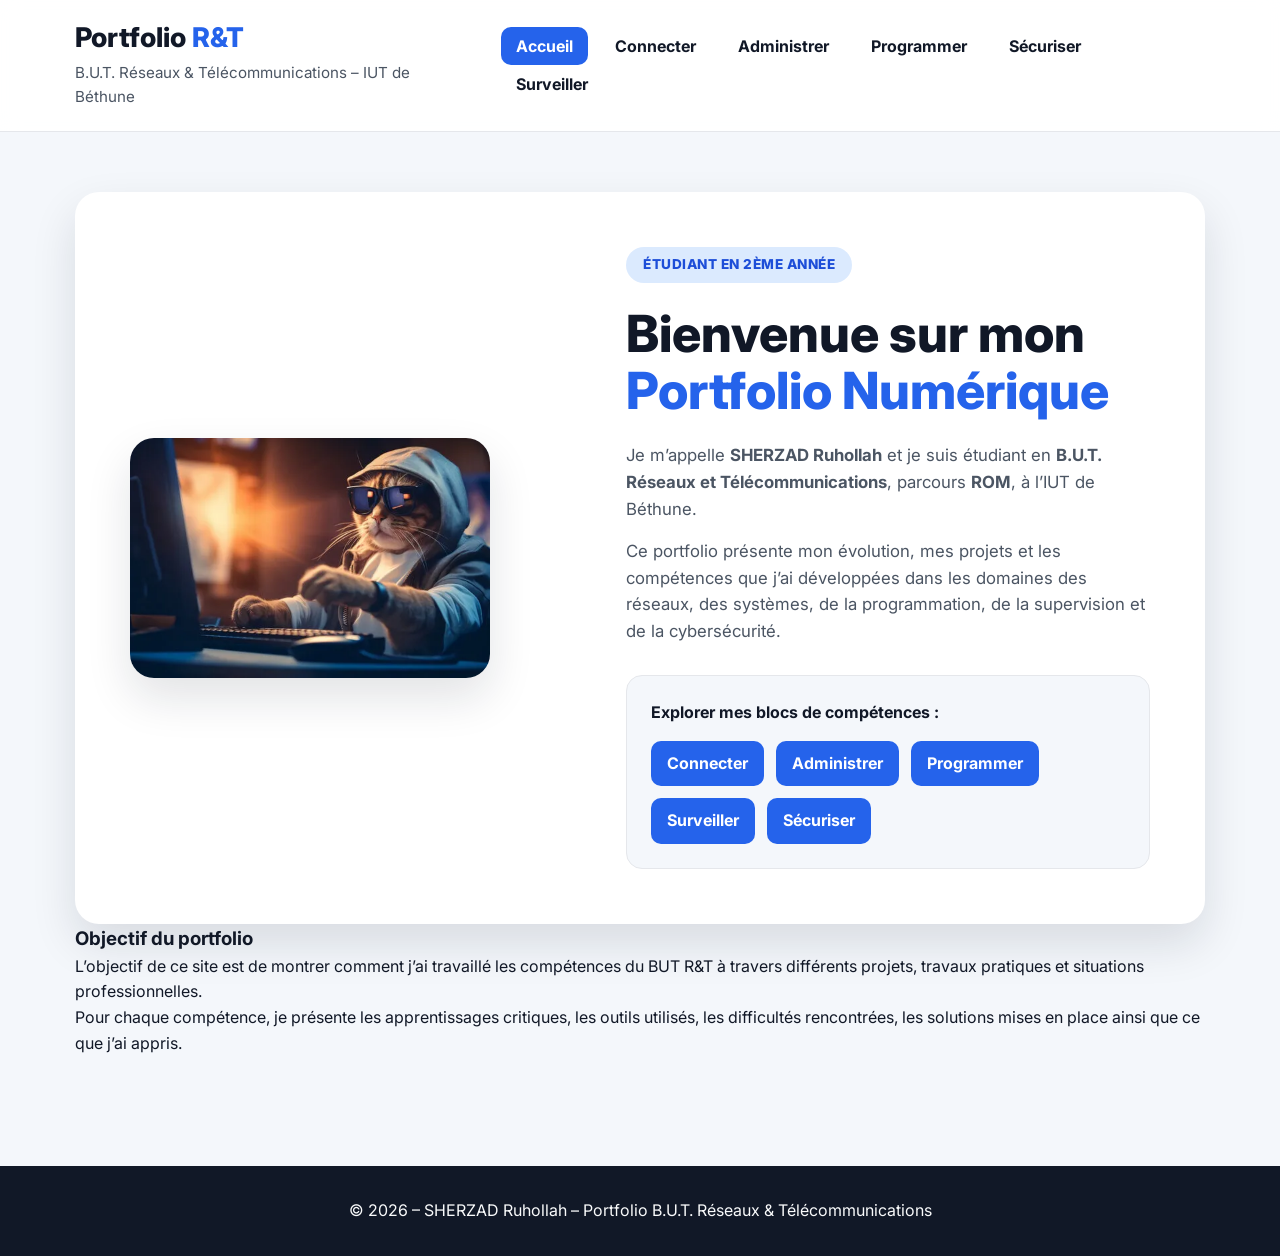
==== index.html @ 690c82de "Initial portfolio version" ====
<!DOCTYPE html>
<html lang="fr">
<head>
    <meta charset="UTF-8">
    <meta name="viewport" content="width=device-width, initial-scale=1.0">
    <title>Accueil | Portfolio SHERZAD Ruhollah</title>
    <link rel="stylesheet" href="style.css">
    <link href="https://fonts.googleapis.com/css2?family=Inter:wght@400;500;600;700;800&display=swap" rel="stylesheet">
</head>

<body class="page-home">

<header class="main-header">
    <div class="header-container">
        <div class="header-left">
            <h1>Portfolio <span class="highlight">R&T</span></h1>
            <p>B.U.T. Réseaux & Télécommunications – IUT de Béthune</p>
        </div>

        <nav class="header-right">
            <ul>
                <li><a href="index.html" class="nav-link active">Accueil</a></li>
                <li><a href="connecter.html" class="nav-link">Connecter</a></li>
                <li><a href="administrer.html" class="nav-link">Administrer</a></li>
                <li><a href="programmer.html" class="nav-link">Programmer</a></li>
                <li><a href="securiser.html" class="nav-link">Sécuriser</a></li>
                <li><a href="surveiller.html" class="nav-link">Surveiller</a></li>
            </ul>
        </nav>
    </div>
</header>

<main class="home-main">

    <section class="hero-section">
        <div class="hero-left">
            <img src="pic.webp" alt="Photo de SHERZAD Ruhollah" class="hero-side-image">
        </div>

        <div class="hero-right">
            <span class="badge">Étudiant en 2ème année</span>

            <h2>
                Bienvenue sur mon <br>
                <span class="highlight">Portfolio Numérique</span>
            </h2>

            <p class="hero-description">
                Je m’appelle <strong>SHERZAD Ruhollah</strong> et je suis étudiant en 
                <strong>B.U.T. Réseaux et Télécommunications</strong>, parcours 
                <strong>ROM</strong>, à l’IUT de Béthune.
            </p>

            <p class="hero-description">
                Ce portfolio présente mon évolution, mes projets et les compétences que j’ai développées
                dans les domaines des réseaux, des systèmes, de la programmation, de la supervision
                et de la cybersécurité.
            </p>

            <div class="hero-cta-box">
                <p>Explorer mes blocs de compétences :</p>

                <div class="cta-buttons">
                    <a href="connecter.html" class="btn-mini">Connecter</a>
                    <a href="administrer.html" class="btn-mini">Administrer</a>
                    <a href="programmer.html" class="btn-mini">Programmer</a>
                    <a href="surveiller.html" class="btn-mini">Surveiller</a>
                    <a href="securiser.html" class="btn-mini">Sécuriser</a>
                </div>
            </div>
        </div>
    </section>

    <section class="intro-section">
        <h3>Objectif du portfolio</h3>

        <p>
            L’objectif de ce site est de montrer comment j’ai travaillé les compétences du BUT R&T
            à travers différents projets, travaux pratiques et situations professionnelles.
        </p>

        <p>
            Pour chaque compétence, je présente les apprentissages critiques, les outils utilisés,
            les difficultés rencontrées, les solutions mises en place ainsi que ce que j’ai appris.
        </p>
    </section>

</main>

<footer class="main-footer">
    <p>© 2026 – SHERZAD Ruhollah – Portfolio B.U.T. Réseaux & Télécommunications</p>
</footer>

</body>
</html>
---- style.css ----
/* --- 1. MODERN SETUP & VARIABLES --- */
:root {
    --primary: #2563eb;
    --primary-dark: #1d4ed8;
    --primary-light: #dbeafe;
    --accent: #e7f3ff;

    --surface: #ffffff;
    --background: #f4f7fb;
    --border: #e5e7eb;
    --text-main: #111827;
    --text-muted: #4b5563;
    --text-on-dark: #f9fafb;

    --shadow-sm: 0 2px 8px rgba(0, 0, 0, 0.05);
    --shadow-md: 0 12px 30px rgba(15, 23, 42, 0.08);
    --shadow-lg: 0 20px 45px rgba(15, 23, 42, 0.12);

    --transition: all 0.25s ease;
    --radius-lg: 24px;
    --radius-md: 16px;
    --radius-sm: 10px;
}

/* --- 2. RESET --- */
*, *::before, *::after {
    margin: 0;
    padding: 0;
    box-sizing: border-box;
}

html {
    scroll-behavior: smooth;
}

body {
    font-family: 'Inter', system-ui, -apple-system, sans-serif;
    background: var(--background);
    color: var(--text-main);
    line-height: 1.6;
    font-size: 16px;
    -webkit-font-smoothing: antialiased;
}

img {
    max-width: 100%;
    display: block;
}

/* --- 3. GLOBAL COMPONENTS --- */
.container,
.header-container,
.topic-container,
.topic-banner-content {
    max-width: 1200px;
    margin: 0 auto;
    padding-left: 35px;
    padding-right: 35px;
}

.highlight {
    color: var(--primary);
}

.badge {
    display: inline-flex;
    align-items: center;
    width: fit-content;
    background: var(--primary-light);
    color: var(--primary-dark);
    font-weight: 800;
    padding: 7px 17px;
    border-radius: 999px;
    font-size: 0.85rem;
    text-transform: uppercase;
    letter-spacing: 0.5px;
    margin-bottom: 1.4rem;
}

/* --- 4. HEADER --- */
.main-header {
    background: rgba(255, 255, 255, 0.92);
    backdrop-filter: blur(10px);
    border-bottom: 1px solid var(--border);
    position: sticky;
    top: 0;
    z-index: 1000;
}

.header-container {
    min-height: 100px;
    padding-top: 22px;
    padding-bottom: 22px;
    display: flex;
    justify-content: space-between;
    align-items: center;
    gap: 30px;
}

.header-left h1 {
    font-size: 1.7rem;
    font-weight: 800;
    line-height: 1.2;
}

.header-left p {
    color: var(--text-muted);
    font-size: 0.95rem;
    margin-top: 6px;
}

.header-right ul,
.nav-list {
    display: flex;
    align-items: center;
    gap: 12px;
    list-style: none;
    flex-wrap: wrap;
}

.header-right a,
.nav-link {
    text-decoration: none;
    color: var(--text-main);
    font-weight: 700;
    padding: 9px 15px;
    border-radius: var(--radius-sm);
    transition: var(--transition);
}

.header-right a:hover,
.header-right a.active,
.nav-link:hover,
.nav-link.active {
    background: var(--primary);
    color: white;
}

/* --- 5. HOME HERO --- */
.home-main {
    max-width: 1200px;
    margin: 0 auto;
    padding: 60px 35px;
}

.hero-section {
    display: grid;
    grid-template-columns: 1fr 1.2fr;
    gap: 60px;
    align-items: center;
    background: var(--surface);
    padding: 55px;
    border-radius: var(--radius-lg);
    box-shadow: var(--shadow-lg);
}

.hero-side-image {
    width: 100%;
    max-width: 360px;
    border-radius: var(--radius-lg);
    object-fit: cover;
    box-shadow: var(--shadow-lg);
}

.hero-right h2 {
    font-size: clamp(2.1rem, 4vw, 3.4rem);
    line-height: 1.1;
    margin-bottom: 24px;
    font-weight: 800;
}

.hero-description {
    color: var(--text-muted);
    font-size: 1.05rem;
    margin-bottom: 15px;
}

.hero-cta-box {
    margin-top: 30px;
    padding: 24px;
    background: var(--background);
    border: 1px solid var(--border);
    border-radius: var(--radius-md);
}

.hero-cta-box p {
    font-weight: 700;
    margin-bottom: 15px;
}

.cta-buttons {
    display: flex;
    flex-wrap: wrap;
    gap: 12px;
}

.btn-mini {
    text-decoration: none;
    background: var(--primary);
    color: white;
    padding: 10px 16px;
    border-radius: var(--radius-sm);
    font-weight: 700;
    transition: var(--transition);
}

.btn-mini:hover {
    background: var(--primary-dark);
    transform: translateY(-2px);
}

/* --- 6. TOPIC / COMPETENCE PAGES --- */
.topic-banner {
    background: linear-gradient(135deg, #073763, #0b7cff);
    color: white;
}

.topic-banner-content {
    padding-top: 75px;
    padding-bottom: 75px;
    text-align: center;
}

.topic-banner h2 {
    font-size: 2.3rem;
    font-weight: 800;
    margin-bottom: 12px;
}

.topic-banner p {
    font-size: 1.05rem;
    max-width: 850px;
    margin: 0 auto;
    color: rgba(255, 255, 255, 0.92);
}

.topic-container {
    padding-top: 50px;
    padding-bottom: 50px;
}

.topic-card {
    background: var(--surface);
    border: 1px solid var(--border);
    border-radius: var(--radius-lg);
    box-shadow: var(--shadow-md);
    padding: 32px;
    margin-bottom: 35px;
}

.card-header h3 {
    font-size: 1.55rem;
    margin-bottom: 16px;
}

.card-body p {
    color: var(--text-muted);
    margin-bottom: 14px;
}

.skills-tags {
    display: flex;
    flex-wrap: wrap;
    gap: 10px;
    margin-top: 20px;
}

.tag {
    background: var(--primary-light);
    color: var(--primary-dark);
    padding: 8px 13px;
    border-radius: 999px;
    font-size: 0.9rem;
    font-weight: 700;
}

/* --- 7. AC CARDS GRID --- */
.ac-interactive-grid {
    margin-top: 45px;
    display: grid;
    grid-template-columns: repeat(2, minmax(0, 1fr));
    gap: 22px;
}

.ac-interactive-grid > h3 {
    grid-column: 1 / -1;
    font-size: 1.6rem;
    margin-bottom: 5px;
}

.ac-item {
    background: var(--surface);
    border: 1px solid var(--border);
    border-radius: 22px;
    box-shadow: var(--shadow-md);
    overflow: hidden;
    transition: var(--transition);
}

.ac-item:hover {
    transform: translateY(-4px);
    box-shadow: var(--shadow-lg);
    border-color: var(--primary);
}

.ac-item summary {
    list-style: none;
    cursor: pointer;
    padding: 26px;
    min-height: 155px;
    display: flex;
    flex-direction: column;
    justify-content: space-between;
}

.ac-item summary::-webkit-details-marker {
    display: none;
}

.ac-item summary::after {
    content: "Voir le détail →";
    color: var(--primary);
    font-size: 0.85rem;
    font-weight: 800;
    margin-top: 18px;
}

.ac-item[open] summary::after {
    content: "Réduire ↑";
}

.ac-code {
    display: inline-block;
    background: var(--primary-light);
    color: var(--primary-dark);
    font-weight: 800;
    font-size: 0.9rem;
    padding: 7px 12px;
    border-radius: 999px;
    margin-bottom: 14px;
}

.ac-title {
    display: block;
    font-size: 1.05rem;
    font-weight: 800;
    color: var(--text-main);
    line-height: 1.4;
}

.click-hint {
    display: none;
}

.ac-content {
    padding: 0 26px 28px;
    color: var(--text-muted);
    font-size: 0.96rem;
    line-height: 1.75;
}

.ac-content p {
    margin-bottom: 14px;
}

.ac-content strong {
    color: var(--text-main);
}

.ac-item[open] {
    grid-column: 1 / -1;
    border-color: var(--primary);
}

.ac-item[open] summary {
    min-height: auto;
    background: #f8fbff;
    border-bottom: 1px solid var(--border);
}

/* --- 8. SYNTHESIS / GRID --- */
.soft-card {
    margin-top: 45px;
}

.skills-grid {
    display: grid;
    grid-template-columns: repeat(3, 1fr);
    gap: 18px;
    margin-top: 22px;
}

.skills-grid div {
    background: var(--background);
    padding: 20px;
    border-radius: var(--radius-md);
    border: 1px solid var(--border);
}

.skills-grid strong {
    display: block;
    margin-bottom: 10px;
}

.skills-grid ul {
    padding-left: 20px;
    color: var(--text-muted);
}

/* --- 9. FOOTER --- */
.main-footer {
    background: var(--text-main);
    color: var(--text-on-dark);
    padding: 32px 20px;
    text-align: center;
    margin-top: 50px;
}

/* --- 10. RESPONSIVE --- */
@media (max-width: 968px) {
    .header-container {
        flex-direction: column;
        align-items: flex-start;
        min-height: auto;
    }

    .hero-section {
        grid-template-columns: 1fr;
        gap: 35px;
        padding: 35px;
    }

    .hero-left {
        order: 2;
    }

    .hero-right {
        order: 1;
    }

    .skills-grid {
        grid-template-columns: 1fr;
    }
}

@media (max-width: 800px) {
    .ac-interactive-grid {
        grid-template-columns: 1fr;
    }

    .ac-item[open] {
        grid-column: auto;
    }
}

@media (max-width: 600px) {
    .container,
    .header-container,
    .topic-container,
    .topic-banner-content,
    .home-main {
        padding-left: 20px;
        padding-right: 20px;
    }

    .topic-banner-content {
        padding-top: 55px;
        padding-bottom: 55px;
    }

    .topic-banner h2 {
        font-size: 1.9rem;
    }

    .topic-card {
        padding: 24px;
    }

    .hero-right h2 {
        font-size: 2rem;
    }
}
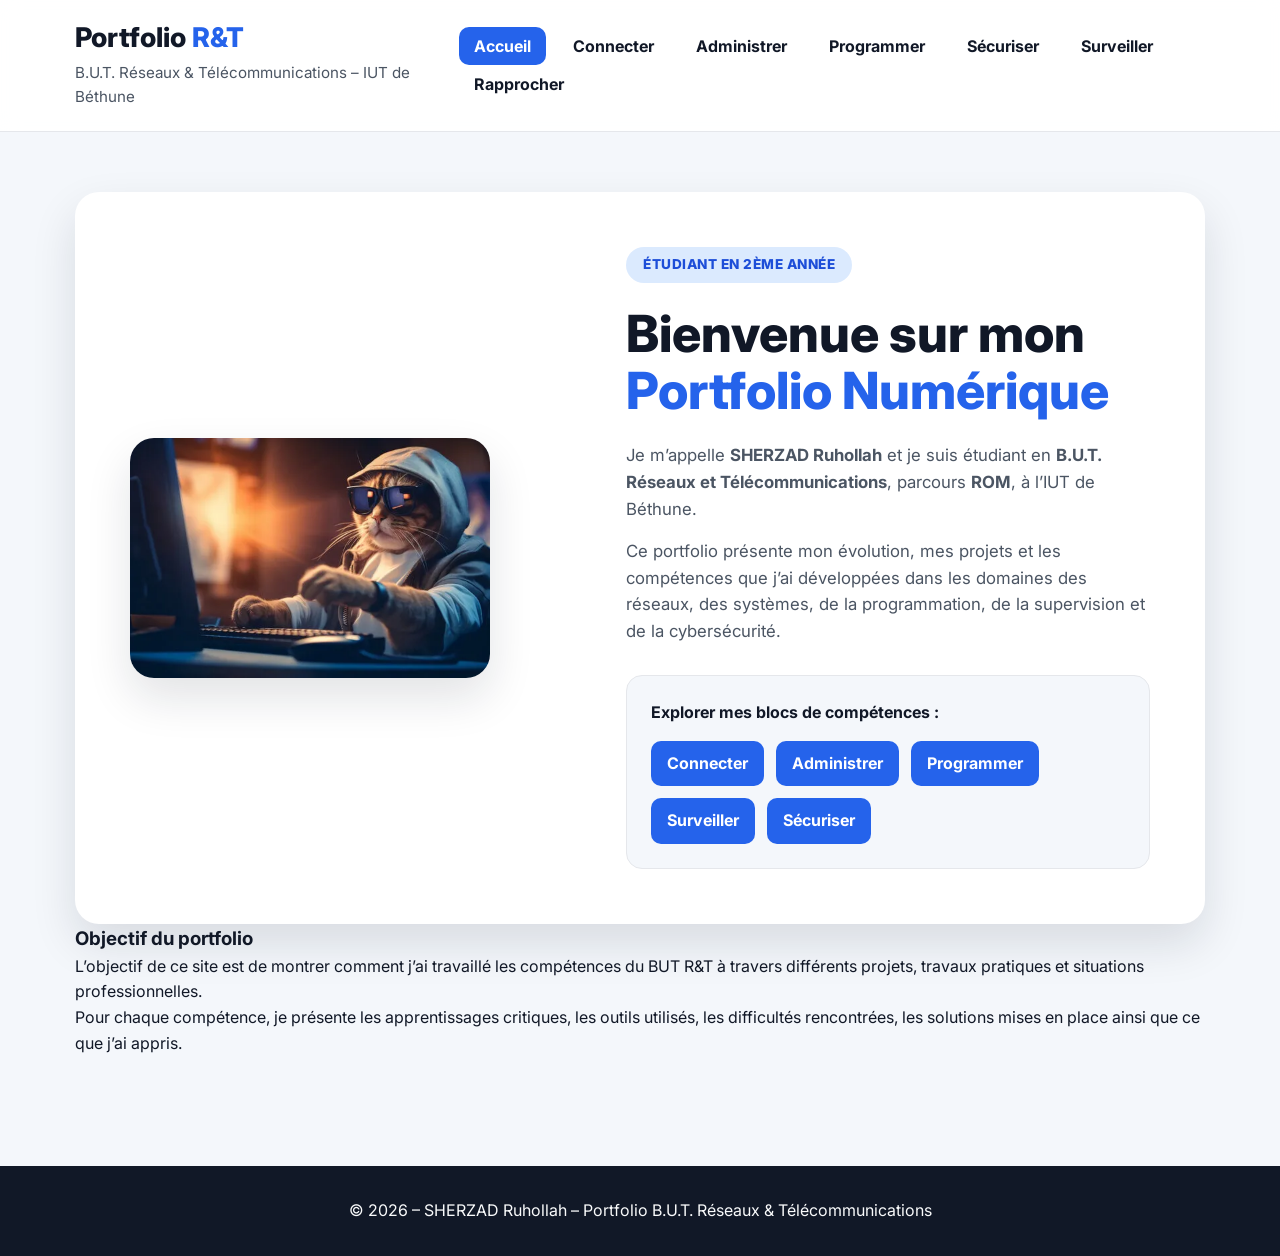
==== commit 5bb771c5: "Add Rapprocher competence and complete portfolio evidence" ====
--- a/index.html
+++ b/index.html
@@ -25,6 +25,8 @@
                 <li><a href="programmer.html" class="nav-link">Programmer</a></li>
                 <li><a href="securiser.html" class="nav-link">Sécuriser</a></li>
                 <li><a href="surveiller.html" class="nav-link">Surveiller</a></li>
+                <li><a href="rapprocher.html" class="nav-link">Rapprocher</a></li>
+
             </ul>
         </nav>
     </div>
